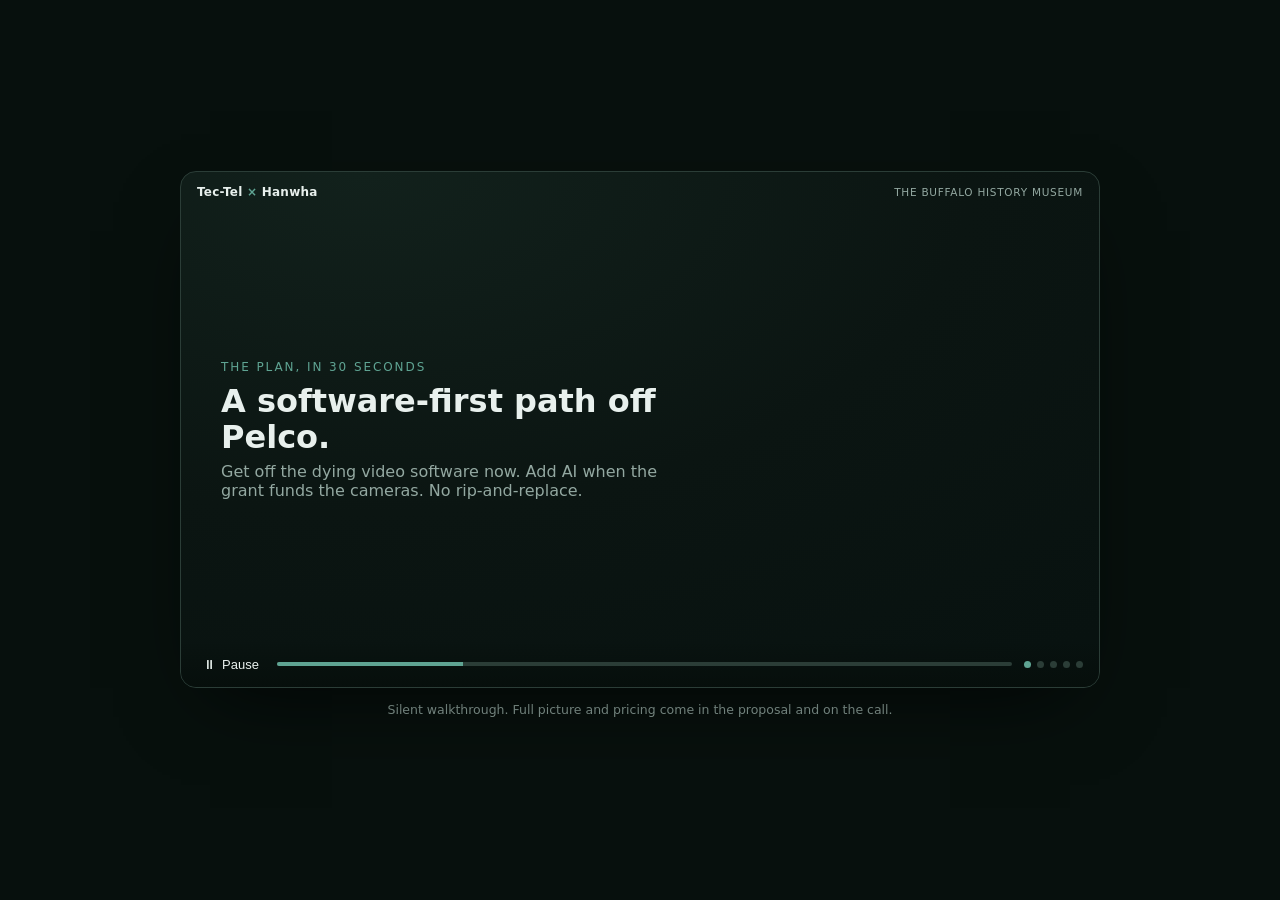
==== explainer.html @ 621b0973 "Add phased Hanwha explainer + microsite README Co-Authored-By: Claude Opus 4.8 (1M context) <noreply" ====
<!doctype html>
<!--
  Tec-Tel × Hanwha — animated in-page explainer for The Buffalo History Museum.
  Self-contained: no external deps, no build step. To embed in the microsite,
  lift the <section class="ttx-explainer"> block + the <style id="ttx-explainer-css">
  + the <script id="ttx-explainer-js"> into the page (or drop this file into an
  <iframe>). Scene timing is in TT_SCENE_MS below. Silent by design (autoplays,
  respects prefers-reduced-motion).
-->
<html lang="en">
<head>
<meta charset="utf-8" />
<meta name="viewport" content="width=device-width, initial-scale=1" />
<title>Tec-Tel × Hanwha — Software-first path off Pelco</title>
<style id="ttx-explainer-css">
  :root{
    --tt-primary:#3d7b6f; --tt-primary-lite:#5fa493; --tt-ink:#0d1512;
    --tt-panel:#0f1a17; --tt-panel-2:#16241f; --tt-line:#2b3d37;
    --tt-warn:#e0654b; --tt-amber:#e8b24a; --tt-text:#e8f0ed; --tt-mut:#93a8a1;
  }
  *{box-sizing:border-box}
  body{margin:0;background:#07100d;font-family:ui-sans-serif,system-ui,-apple-system,Segoe UI,Roboto,Helvetica,Arial,sans-serif;display:flex;min-height:100vh;align-items:center;justify-content:center;padding:24px}
  .ttx-explainer{width:min(920px,100%);color:var(--tt-text)}
  .ttx-frame{position:relative;aspect-ratio:16/9;background:radial-gradient(120% 120% at 20% 0%,#12211c 0%,#0b1512 55%,#081210 100%);border:1px solid var(--tt-line);border-radius:16px;overflow:hidden;box-shadow:0 30px 80px -30px rgba(0,0,0,.8)}
  /* top chrome */
  .ttx-bar{position:absolute;top:0;left:0;right:0;height:40px;display:flex;align-items:center;gap:10px;padding:0 16px;font-size:12px;letter-spacing:.06em;color:var(--tt-mut);z-index:6}
  .ttx-brand{font-weight:700;color:var(--tt-text);letter-spacing:.02em}
  .ttx-brand b{color:var(--tt-primary-lite)}
  .ttx-tag{margin-left:auto;text-transform:uppercase;font-size:10.5px;color:var(--tt-mut)}
  /* scenes */
  .ttx-scene{position:absolute;inset:40px 0 46px;padding:8px 40px 0;opacity:0;transform:translateY(10px);transition:opacity .55s ease,transform .55s ease;pointer-events:none;display:flex;flex-direction:column;justify-content:center}
  .ttx-scene.on{opacity:1;transform:none;pointer-events:auto}
  .ttx-kicker{font-size:12px;letter-spacing:.16em;text-transform:uppercase;color:var(--tt-primary-lite);margin-bottom:10px}
  .ttx-h{font-size:clamp(20px,3.4vw,32px);line-height:1.12;font-weight:700;margin:0 0 6px;max-width:24ch}
  .ttx-sub{color:var(--tt-mut);font-size:clamp(13px,1.7vw,16px);margin:0;max-width:46ch}
  /* camera grid */
  .ttx-grid{display:flex;flex-wrap:wrap;gap:10px;margin-top:18px;max-width:70%}
  .cam{width:34px;height:26px;border-radius:6px;border:1px solid var(--tt-line);background:var(--tt-panel-2);display:grid;place-items:center;color:var(--tt-mut);position:relative}
  .cam svg{width:18px;height:18px}
  .cam.bad{border-color:#3a2a26;color:#8a5a4e}
  .cam.bad::after{content:"";position:absolute;inset:0;border-radius:6px;background:repeating-linear-gradient(45deg,transparent,transparent 3px,rgba(224,101,75,.10) 3px,rgba(224,101,75,.10) 6px);animation:glitch 1.6s steps(6) infinite}
  @keyframes glitch{0%,100%{opacity:.25}50%{opacity:.7}}
  .cam.ai{border-color:var(--tt-primary);color:var(--tt-primary-lite);box-shadow:0 0 0 0 rgba(95,164,147,.5)}
  .cam.upgrade{animation:pop .5s ease both}
  @keyframes pop{0%{transform:scale(.6);opacity:0}70%{transform:scale(1.12)}100%{transform:scale(1);opacity:1}}
  /* chips */
  .ttx-chips{display:flex;flex-wrap:wrap;gap:8px;margin-top:16px}
  .chip{font-size:12.5px;padding:6px 11px;border-radius:999px;border:1px solid var(--tt-line);background:rgba(255,255,255,.02);color:var(--tt-text);opacity:0;transform:translateY(6px);animation:rise .5s ease forwards}
  .chip.warn{border-color:#5a2f27;color:#f0a493;background:rgba(224,101,75,.08)}
  .chip.good{border-color:#2f5148;color:#9fe0cf;background:rgba(61,123,111,.14)}
  @keyframes rise{to{opacity:1;transform:none}}
  /* software box + link lines */
  .ttx-stage{position:relative;margin-top:16px;height:120px}
  .wave-box{position:absolute;right:2%;top:8px;width:150px;padding:12px 14px;border-radius:12px;border:1px solid var(--tt-primary);background:linear-gradient(180deg,rgba(61,123,111,.22),rgba(61,123,111,.06));box-shadow:0 0 30px -6px rgba(61,123,111,.5);opacity:0;transform:translateX(16px);transition:opacity .6s ease,transform .6s ease}
  .wave-box.on{opacity:1;transform:none}
  .wave-box .t{font-weight:700;font-size:14px}
  .wave-box .s{font-size:11px;color:var(--tt-mut);margin-top:2px}
  .wave-pulse{position:absolute;right:2%;top:8px;width:150px;height:64px;border-radius:12px;border:1px solid var(--tt-primary-lite);opacity:0}
  .wave-box.on + .wave-pulse{animation:wavepulse 2.2s ease-out infinite}
  @keyframes wavepulse{0%{opacity:.6;transform:scale(1)}100%{opacity:0;transform:scale(1.25)}}
  .link{position:absolute;left:14%;top:40px;height:2px;background:linear-gradient(90deg,var(--tt-line),var(--tt-primary-lite));transform-origin:left;transform:scaleX(0);border-radius:2px}
  .wave-box.on ~ .link{animation:draw .7s ease forwards}
  .link.l2{top:64px;left:10%}
  .link.l3{top:20px;left:18%}
  .wave-box.on ~ .link.l2{animation-delay:.15s}
  .wave-box.on ~ .link.l3{animation-delay:.3s}
  @keyframes draw{to{transform:scaleX(1)}}
  .pel{position:absolute;left:2%;top:26px;font-size:12px;padding:6px 10px;border-radius:8px;border:1px solid #5a2f27;color:#f0a493;background:rgba(224,101,75,.08);transition:opacity .7s ease,filter .7s ease}
  .pel.dim{opacity:.35;filter:grayscale(1)}
  /* AI alert card */
  .alert{position:absolute;right:3%;bottom:2px;width:210px;border-radius:12px;border:1px solid var(--tt-amber);background:rgba(20,26,22,.92);padding:12px 13px;opacity:0;transform:translateY(10px) scale(.96)}
  .alert.on{animation:alertin .5s ease forwards}
  @keyframes alertin{to{opacity:1;transform:none}}
  .alert .row{display:flex;align-items:center;gap:8px}
  .alert .dot{width:8px;height:8px;border-radius:50%;background:var(--tt-amber);box-shadow:0 0 0 0 rgba(232,178,74,.6);animation:ping 1.4s ease-out infinite}
  @keyframes ping{0%{box-shadow:0 0 0 0 rgba(232,178,74,.5)}100%{box-shadow:0 0 0 9px rgba(232,178,74,0)}}
  .alert .ttl{font-weight:700;font-size:13px}
  .alert .meta{font-size:11.5px;color:var(--tt-mut);margin-top:4px}
  .bbox{position:absolute;left:4%;bottom:14px;width:120px;height:78px;border:2px solid var(--tt-amber);border-radius:6px;opacity:0}
  .alert.on ~ .bbox{animation:bbin .5s .1s ease forwards}
  @keyframes bbin{from{opacity:0;transform:scale(.9)}to{opacity:.9;transform:none}}
  .bbox span{position:absolute;top:-18px;left:-2px;font-size:10px;background:var(--tt-amber);color:#1a1206;padding:1px 6px;border-radius:4px;font-weight:700}
  /* outro */
  .ttx-out .ttx-h{max-width:20ch}
  .cta{margin-top:14px;display:inline-flex;align-items:center;gap:8px;font-size:13px;color:var(--tt-primary-lite)}
  /* controls */
  .ttx-ctl{position:absolute;left:0;right:0;bottom:0;height:46px;display:flex;align-items:center;gap:12px;padding:0 16px;background:linear-gradient(0deg,rgba(6,14,11,.9),transparent);z-index:6}
  .ttx-prog{flex:1;height:4px;border-radius:4px;background:var(--tt-line);overflow:hidden}
  .ttx-prog i{display:block;height:100%;width:0;background:var(--tt-primary-lite)}
  .ttx-dots{display:flex;gap:6px}
  .ttx-dots b{width:7px;height:7px;border-radius:50%;background:var(--tt-line);cursor:pointer;transition:background .2s}
  .ttx-dots b.on{background:var(--tt-primary-lite)}
  .ttx-play{background:none;border:0;color:var(--tt-text);cursor:pointer;font-size:13px;display:flex;align-items:center;gap:6px}
  .ttx-cap{margin-top:14px;text-align:center;color:var(--tt-mut);font-size:12.5px}
  @media (prefers-reduced-motion:reduce){.cam.bad::after,.wave-pulse,.alert .dot{animation:none!important}}
</style>
</head>
<body>
<section class="ttx-explainer" aria-label="How the phased Hanwha plan works">
  <div class="ttx-frame" id="ttxFrame">
    <div class="ttx-bar"><span class="ttx-brand">Tec-Tel <b>×</b> Hanwha</span><span class="ttx-tag">The Buffalo History Museum</span></div>

    <!-- Scene 0 -->
    <div class="ttx-scene" data-i="0">
      <div class="ttx-kicker">The plan, in 30 seconds</div>
      <h2 class="ttx-h">A software-first path off Pelco.</h2>
      <p class="ttx-sub">Get off the dying video software now. Add AI when the grant funds the cameras. No rip-and-replace.</p>
    </div>

    <!-- Scene 1 -->
    <div class="ttx-scene" data-i="1">
      <div class="ttx-kicker">Where you are today</div>
      <h2 class="ttx-h">60 aging cameras. Software that's being shut off.</h2>
      <div class="ttx-grid" id="grid1"></div>
      <div class="ttx-chips"><span class="chip warn" style="animation-delay:.2s">Pelco VideoXpert · support ending</span></div>
    </div>

    <!-- Scene 2 -->
    <div class="ttx-scene" data-i="2">
      <div class="ttx-kicker">Phase 1 · this summer · software</div>
      <h2 class="ttx-h">Wisenet WAVE runs on the cameras you already own.</h2>
      <div class="ttx-stage">
        <div class="pel" id="pel2">Pelco VX</div>
        <div class="wave-box" id="wave2"><div class="t">Wisenet WAVE</div><div class="s">on-site server</div></div>
        <div class="wave-pulse"></div>
        <div class="link"></div><div class="link l2"></div><div class="link l3"></div>
      </div>
      <div class="ttx-chips">
        <span class="chip good" style="animation-delay:.3s">Connects your Pelco cameras over ONVIF</span>
        <span class="chip good" style="animation-delay:.5s">Off the dying software, no gap</span>
        <span class="chip good" style="animation-delay:.7s">Perpetual license · no annual fees</span>
      </div>
    </div>

    <!-- Scene 3 -->
    <div class="ttx-scene" data-i="3">
      <div class="ttx-kicker">Phase 2 · this fall · grant-funded cameras</div>
      <h2 class="ttx-h">Hanwha AI cameras add real-time alerts.</h2>
      <div class="ttx-grid" id="grid3"></div>
      <div class="alert" id="alert3">
        <div class="row"><span class="dot"></span><span class="ttl">Motion after hours</span></div>
        <div class="meta">Gallery 2 · East entrance · 11:47 PM</div>
      </div>
      <div class="bbox"><span>person</span></div>
    </div>

    <!-- Scene 4 -->
    <div class="ttx-scene ttx-out" data-i="4">
      <div class="ttx-kicker">The result</div>
      <h2 class="ttx-h">Off the dying software now. AI-ready by fall.</h2>
      <p class="ttx-sub">One platform, phased to fit the grant. We map it to your building.</p>
      <span class="cta">Tec-Tel × Hanwha &nbsp;·&nbsp; let's plan it →</span>
    </div>

    <!-- controls -->
    <div class="ttx-ctl">
      <button class="ttx-play" id="ttxPlay" aria-label="Play or pause">⏸ <span>Pause</span></button>
      <div class="ttx-prog"><i id="ttxProg"></i></div>
      <div class="ttx-dots" id="ttxDots"></div>
    </div>
  </div>
  <p class="ttx-cap">Silent walkthrough. Full picture and pricing come in the proposal and on the call.</p>
</section>

<script id="ttx-explainer-js">
(function(){
  var TT_SCENE_MS=[4200,5200,6400,6000,5200]; // per-scene durations (tunable)
  var scenes=[].slice.call(document.querySelectorAll('.ttx-scene'));
  var dotsWrap=document.getElementById('ttxDots');
  var prog=document.getElementById('ttxProg');
  var playBtn=document.getElementById('ttxPlay');
  var reduce=window.matchMedia&&window.matchMedia('(prefers-reduced-motion:reduce)').matches;
  var i=0,playing=true,t0=0,raf=0,timer=0;

  // build camera grids
  function fillGrid(el, n,badEvery,ai){
    var cam='<svg viewBox="0 0 24 24" fill="none" stroke="currentColor" stroke-width="1.6"><path d="M3 7h13l4 3v7H3z"/><circle cx="9.5" cy="12.5" r="2.5"/></svg>';
    for(var k=0;k<n;k++){var bad=badEvery&&k%badEvery===0;var isAi=ai&&k<ai;
      el.insertAdjacentHTML('beforeend','<div class="cam '+(isAi?'ai upgrade':(bad?'bad':''))+'" style="animation-delay:'+(k*0.05)+'s">'+cam+'</div>');}
  }
  fillGrid(document.getElementById('grid1'),16,3,0);
  fillGrid(document.getElementById('grid3'),16,0,5);

  scenes.forEach(function(s,idx){var b=document.createElement('b');if(idx===0)b.className='on';b.onclick=function(){go(idx,true);};dotsWrap.appendChild(b);});
  var dots=[].slice.call(dotsWrap.children);

  function activateExtras(idx){
    if(idx===2){document.getElementById('wave2').classList.add('on');document.getElementById('pel2').classList.add('dim');}
    else{document.getElementById('wave2').classList.remove('on');document.getElementById('pel2').classList.remove('dim');}
    if(idx===3){document.getElementById('alert3').classList.add('on');}
    else{document.getElementById('alert3').classList.remove('on');}
  }
  function go(n,user){
    i=(n+scenes.length)%scenes.length;
    scenes.forEach(function(s,idx){s.classList.toggle('on',idx===i);});
    dots.forEach(function(d,idx){d.classList.toggle('on',idx===i);});
    activateExtras(i);
    t0=performance.now();
    if(user&&!playing){setPlay(true);}
  }
  function tick(now){
    if(!playing)return;
    var dur=TT_SCENE_MS[i];var p=Math.min((now-t0)/dur,1);
    prog.style.width=(p*100)+'%';
    if(p>=1){go(i+1);}
    raf=requestAnimationFrame(tick);
  }
  function setPlay(on){
    playing=on;
    playBtn.innerHTML=on?'⏸ <span>Pause</span>':'▶ <span>Play</span>';
    if(on){t0=performance.now();raf=requestAnimationFrame(tick);}else{cancelAnimationFrame(raf);}
  }
  playBtn.onclick=function(){setPlay(!playing);};

  go(0);
  if(reduce){setPlay(false);prog.style.width='100%';} else {setPlay(true);}
})();
</script>
</body>
</html>
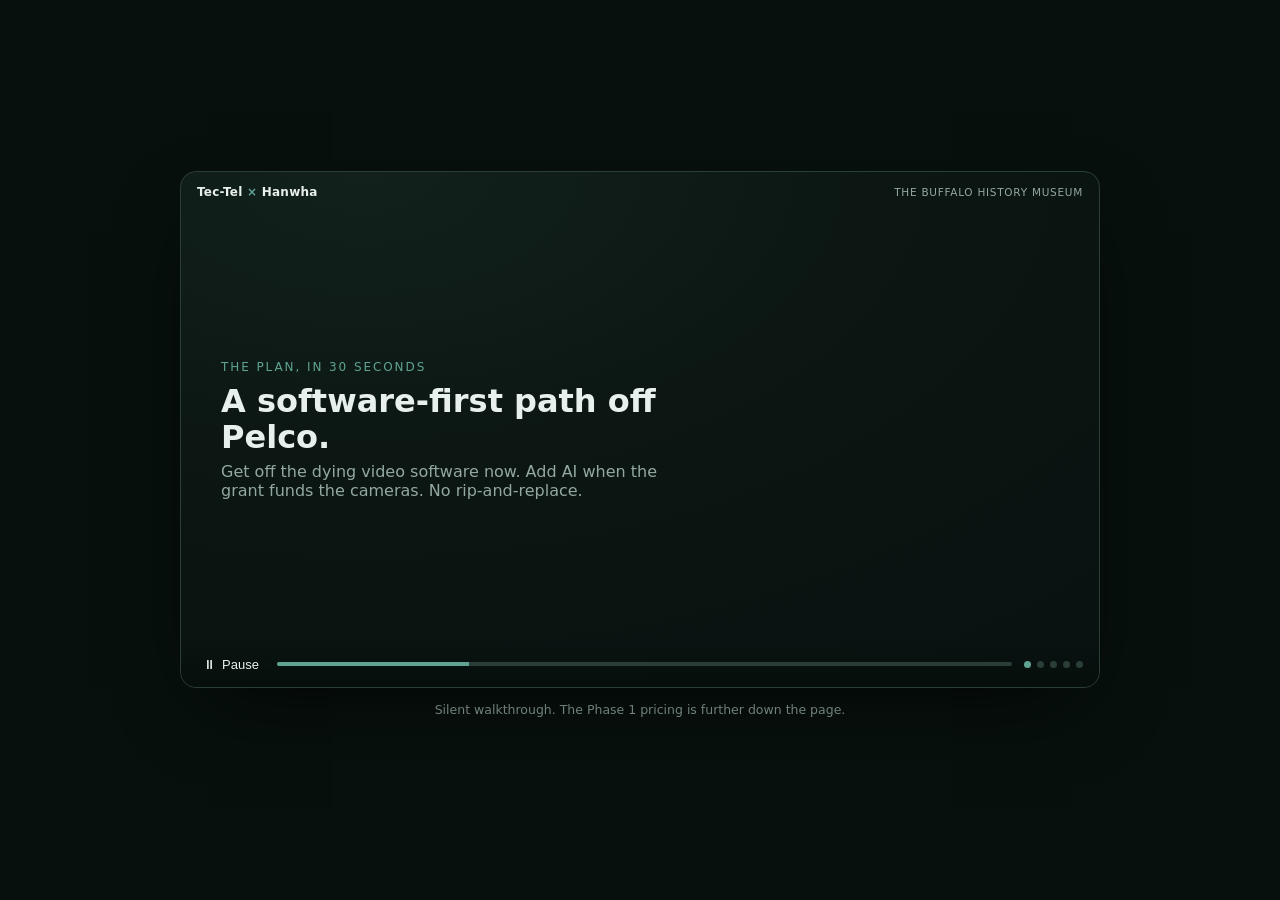
==== commit ace29217: "Integrate live site: embed explainer, pricing section, personalized hero - Fresh Claude Design sourc" ====
--- a/explainer.html
+++ b/explainer.html
@@ -28,8 +28,8 @@
   .ttx-brand b{color:var(--tt-primary-lite)}
   .ttx-tag{margin-left:auto;text-transform:uppercase;font-size:10.5px;color:var(--tt-mut)}
   /* scenes */
-  .ttx-scene{position:absolute;inset:40px 0 46px;padding:8px 40px 0;opacity:0;transform:translateY(10px);transition:opacity .55s ease,transform .55s ease;pointer-events:none;display:flex;flex-direction:column;justify-content:center}
-  .ttx-scene.on{opacity:1;transform:none;pointer-events:auto}
+  .ttx-scene{position:absolute;inset:40px 0 46px;padding:8px 40px 0;opacity:0;transform:translateY(8px);transition:opacity .3s ease,transform .3s ease;pointer-events:none;display:flex;flex-direction:column;justify-content:center}
+  .ttx-scene.on{opacity:1;transform:none;pointer-events:auto;transition:opacity .5s ease .22s,transform .5s ease .22s}
   .ttx-kicker{font-size:12px;letter-spacing:.16em;text-transform:uppercase;color:var(--tt-primary-lite);margin-bottom:10px}
   .ttx-h{font-size:clamp(20px,3.4vw,32px);line-height:1.12;font-weight:700;margin:0 0 6px;max-width:24ch}
   .ttx-sub{color:var(--tt-mut);font-size:clamp(13px,1.7vw,16px);margin:0;max-width:46ch}
@@ -159,7 +159,7 @@
       <div class="ttx-dots" id="ttxDots"></div>
     </div>
   </div>
-  <p class="ttx-cap">Silent walkthrough. Full picture and pricing come in the proposal and on the call.</p>
+  <p class="ttx-cap">Silent walkthrough. The Phase 1 pricing is further down the page.</p>
 </section>
 
 <script id="ttx-explainer-js">
